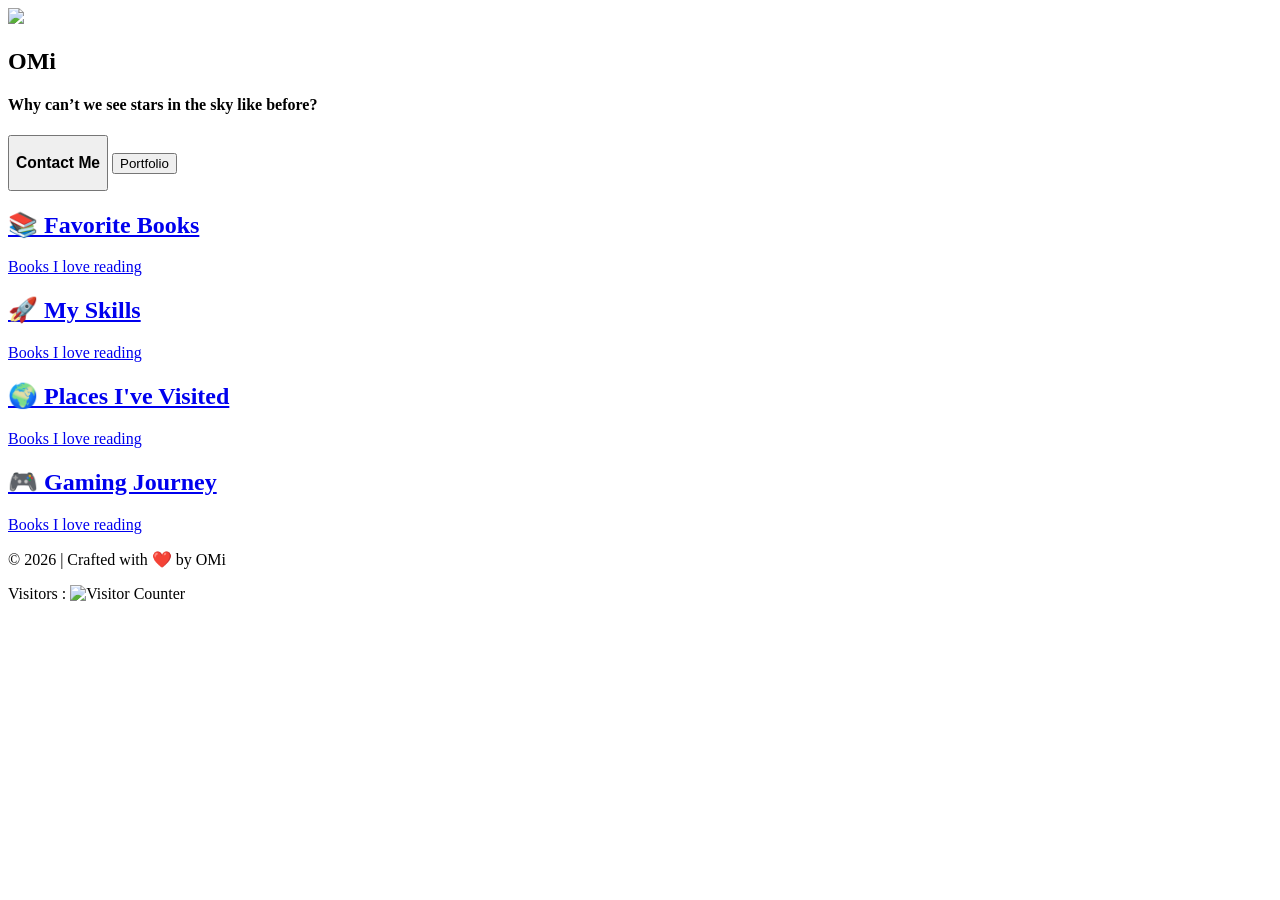
==== index.html @ a22ecea1 "Add files via upload" ====
<!DOCTYPE html>
<html lang="en">

<head>
    <meta charset="UTF-8">
    <meta name="viewport"
    content="width=device-width, initial-scale=1.0">
    <title>OMI Portfolio</title>
    <link rel="stylesheet" href="css/style.css">
</head>

<body>
<section class="hero">
    <img src="img/profile.jpg" class="bg-image">
    <div class="overlay"></div>

    <div class="content">
        <h1>OMi</h1>
        <p><h4>Why can’t we see stars in the sky like before?</h4></p>

</section>

<div class="cards">

    <div class="buttons">
            <button class="btn1"><h3>Contact Me</h3></button>
            <button class="btn2">Portfolio</button>
        </div>
    </div>

    <a href="/book/index.html" class="card-link">
        <div class="card">
            <h2>📚 Favorite Books</h2>
            <p class="right-text">Books I love reading</p>
        </div>
    </a>

    <a href="/skill/index.html" class="card-link">
        <div class="card">
            <h2>🚀 My Skills</h2>
           <p class="right-text">Books I love reading</p>
        </div>
    </a>

    <a href="place/index.html" class="card-link">
        <div class="card">
            <h2>🌍 Places I've Visited</h2>
            <p class="right-text">Books I love reading</p>
        </div>
    </a>

     <a href="game/game.html" class="card-link">
        <div class="card">
            <h2>🎮 Gaming Journey</h2>
            <p class="right-text">Books I love reading</p>
        </div>
    </a>

</div>

<footer class="footer">
    <p>© 2026 | Crafted with ❤️ by OMi</p>


    <div class="visitor-card">
                <span class="visitor-icon"></span>
                <span>Visitors : </span>
                <img src="https://www.counter12.com/img-528a44cW416BZZ7W-80.gif" alt="Visitor Counter">
    </div>

</footer>

<script src="js/script.js"></script>

</body>
</html>
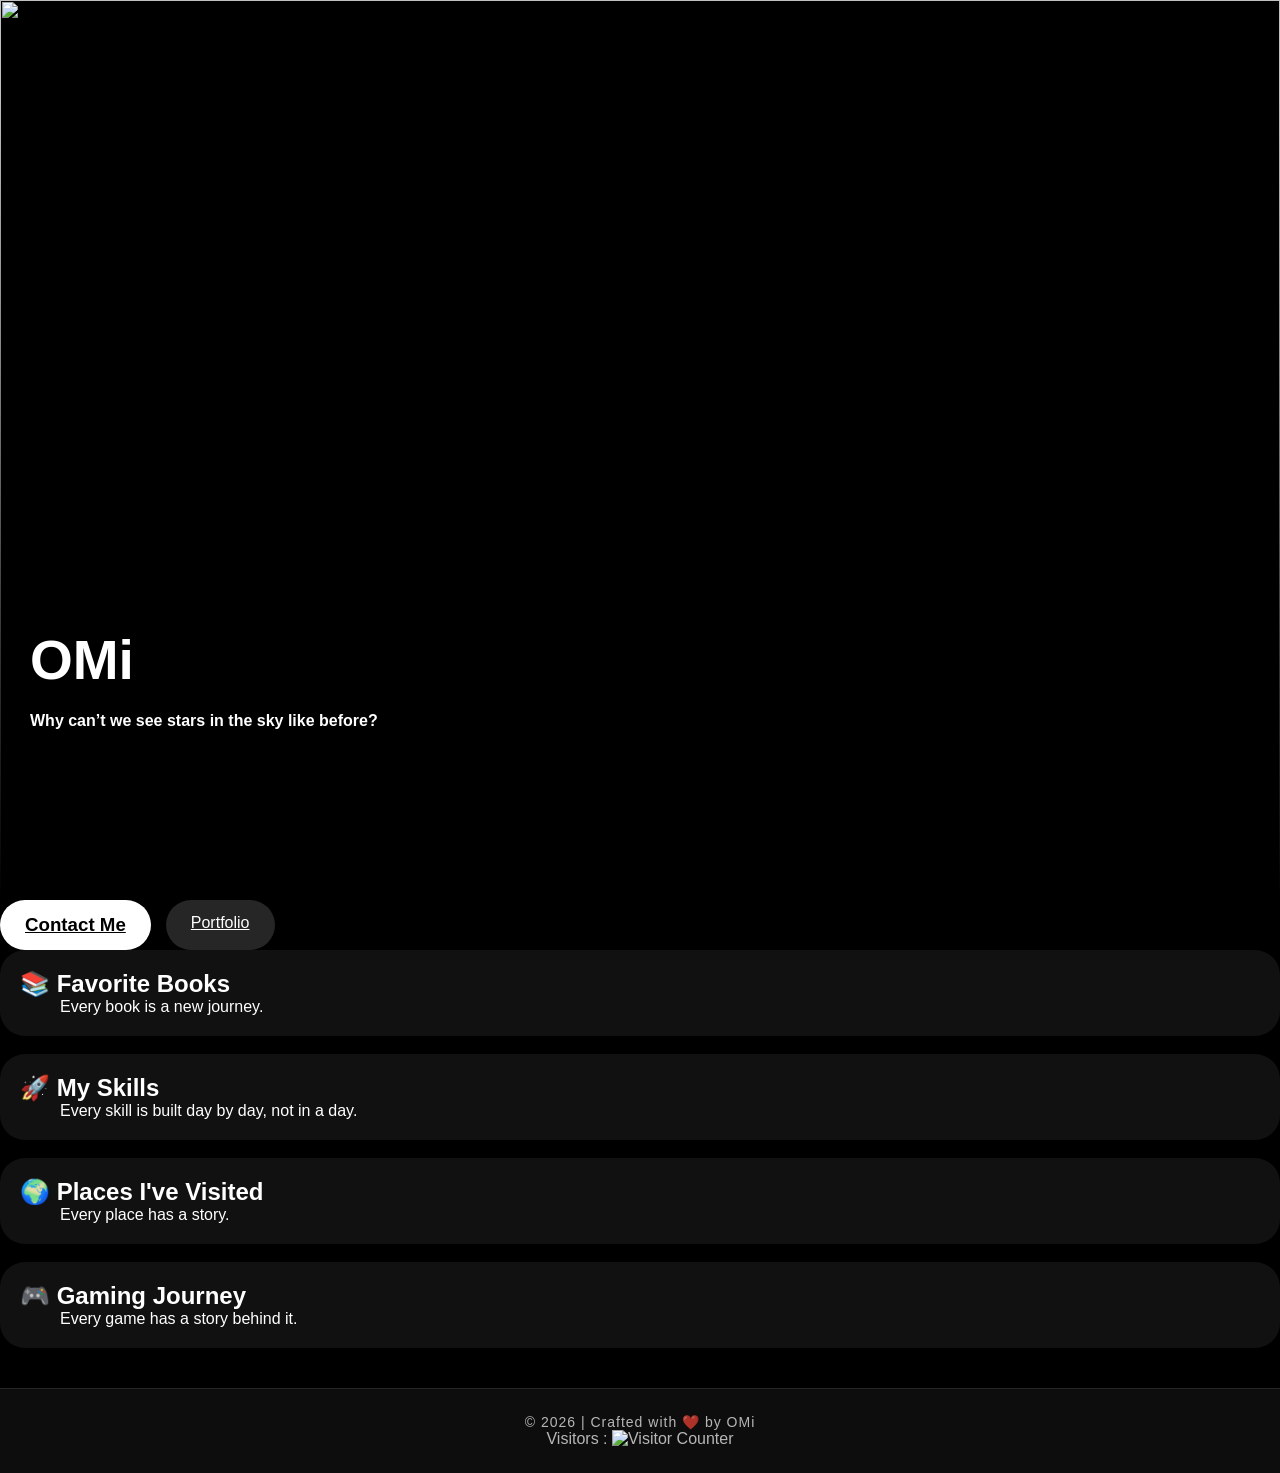
==== commit b9fe8ed8: "Update text content in index.html" ====
--- a/index.html
+++ b/index.html
@@ -20,39 +20,44 @@
 
 </section>
 
-<div class="cards">
+<div class="buttons">
 
-    <div class="buttons">
-            <button class="btn1"><h3>Contact Me</h3></button>
-            <button class="btn2">Portfolio</button>
-        </div>
-    </div>
+    <a href="/contact/index.html" class="btn1">
+        <h3>Contact Me</h3>
+    </a>
 
+    <a href="/porfolio/" class="btn2">
+        Portfolio
+    </a>
+
+</div>
+ 
     <a href="/book/index.html" class="card-link">
         <div class="card">
             <h2>📚 Favorite Books</h2>
-            <p class="right-text">Books I love reading</p>
+            <p class="right-text">Every book is a new journey.</p>
         </div>
     </a>
 
     <a href="/skill/index.html" class="card-link">
         <div class="card">
             <h2>🚀 My Skills</h2>
-           <p class="right-text">Books I love reading</p>
+           <p class="right-text">Every skill is built day by day, not in a day.</p>
         </div>
     </a>
 
     <a href="place/index.html" class="card-link">
         <div class="card">
             <h2>🌍 Places I've Visited</h2>
-            <p class="right-text">Books I love reading</p>
+            <p class="right-text">Every place has a story.
+</p>
         </div>
     </a>
 
-     <a href="game/game.html" class="card-link">
+     <a href="game/index.html" class="card-link">
         <div class="card">
             <h2>🎮 Gaming Journey</h2>
-            <p class="right-text">Books I love reading</p>
+            <p class="right-text">Every game has a story behind it.</p>
         </div>
     </a>
 
@@ -73,4 +78,4 @@
 <script src="js/script.js"></script>
 
 </body>
-</html>+</html>
--- a/css/style.css
+++ b/css/style.css
@@ -0,0 +1,243 @@
+*{
+margin:0;
+padding:0;
+box-sizing:border-box;
+font-family:Arial,sans-serif;
+}
+
+body{
+background:black;
+overflow-x:hidden;
+color:white;
+}
+
+/* Hero section */
+
+.hero{
+height:100vh;
+position:relative;
+overflow:hidden;
+}
+
+/* Background Image */
+
+.bg-image{
+
+position:absolute;
+
+width:100%;
+height:100%;
+
+object-fit:cover;
+
+animation:zoomEffect 10s infinite alternate;
+}
+
+@keyframes zoomEffect{
+
+0%{
+transform:scale(1);
+}
+
+100%{
+transform:scale(1.12);
+}
+
+}
+
+/* Black smooth blend */
+
+.overlay{
+
+position:absolute;
+
+width:100%;
+height:100%;
+
+background:
+linear-gradient(
+to bottom,
+rgba(0,0,0,0) 10%,
+rgba(0,0,0,.3) 40%,
+rgba(0,0,0,.7) 70%,
+black 100%
+);
+
+}
+
+/* Text */
+
+.content{
+
+position:absolute;
+
+bottom:150px;
+
+left:30px;
+
+z-index:100;
+
+}
+
+.right-text{
+margin-left: 40px;
+}
+
+.content h1{
+font-size:55px;
+margin-bottom:10px;
+animation:
+slideUp 1s ease,
+floatName 3s ease-in-out infinite;
+}
+
+@keyframes floatName{
+
+0%{
+transform:translateY(0px)
+rotate(0deg);
+}
+
+50%{
+transform:translateY(-8px)
+rotate(2deg);
+}
+
+100%{
+transform:translateY(0px)
+rotate(0deg);
+}
+
+}
+
+.content p{
+
+opacity:.8;
+
+margin-bottom:20px;
+
+animation:slideUp 1.5s ease;
+}
+
+.buttons{
+
+display:flex;
+gap:15px;
+}
+
+/* Buttons */
+
+.btn1,.btn2{
+
+padding:14px 25px;
+
+border:none;
+
+border-radius:50px;
+
+font-size:16px;
+
+cursor:pointer;
+
+transition:.5s;
+}
+
+.btn1{
+
+background:white;
+color:black;
+}
+
+.btn2{
+
+background:
+rgba(255,255,255,.15);
+
+backdrop-filter:blur(10px);
+
+color:white;
+}
+
+.btn1:hover,
+.btn2:hover{
+
+transform:scale(1.1);
+
+}
+
+/* Cards */
+
+.cards{
+
+padding:20px;
+
+margin-top:-80px;
+
+position:relative;
+
+z-index:200;
+}
+
+.card{
+background:#111;
+padding:20px;
+border-radius:25px;
+margin-bottom:18px;
+transition:.5s;
+}
+
+.card:hover{
+
+transform:translateY(-10px);
+
+box-shadow:
+0 0 30px
+rgba(255,255,255,.3);
+
+}
+
+.card-link{
+    text-decoration:none;
+    color:inherit;
+    display:block;
+}
+
+@keyframes slideUp{
+
+from{
+
+opacity:0;
+transform:translateY(50px);
+
+}
+
+to{
+
+opacity:1;
+transform:translateY(0);
+
+}
+
+}
+
+/* Footer */
+
+.footer{
+padding:25px;
+text-align:center;
+margin-top:40px;
+
+background:rgba(255,255,255,.05);
+
+backdrop-filter:blur(10px);
+
+border-top:1px solid
+rgba(255,255,255,.1);
+
+color:rgba(255,255,255,.7);
+}
+
+.footer p{
+font-size:14px;
+letter-spacing:1px;
+}
